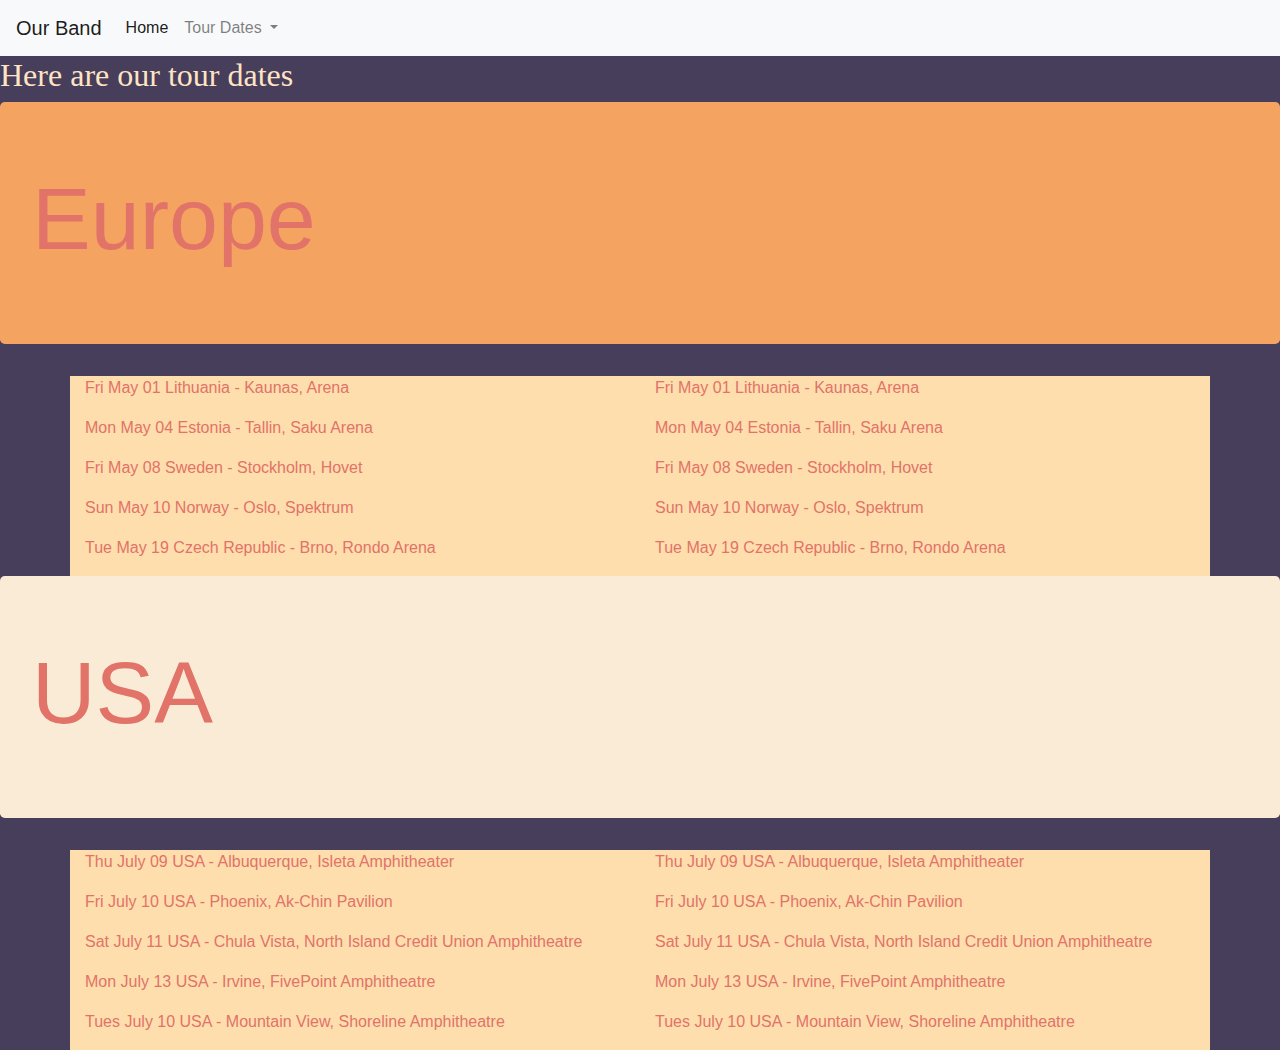
==== TourDates.html @ 37892ab4 "final" ====
<!doctype html>
<html lang="en">
  <head>
    <!-- Required meta tags -->
    <meta charset="utf-8">
    <meta name="viewport" content="width=device-width, initial-scale=1, shrink-to-fit=no">

    <!-- Bootstrap CSS -->
    <link rel="stylesheet" href="css/bootstrap.min.css">
<link rel="stylesheet" type="text/css" href="css/styles.css">
    <title>Welcome to my page</title>
  </head>
  <body>
 <nav class="navbar navbar-expand-lg navbar-light bg-light">
  <a class="navbar-brand" href="index2.html">Our Band</a>
  <button class="navbar-toggler" type="button" data-toggle="collapse" data-target="#navbarSupportedContent" aria-controls="navbarSupportedContent" aria-expanded="false" aria-label="Toggle navigation">
    <span class="navbar-toggler-icon"></span>
  </button>

  <div class="collapse navbar-collapse" id="navbarSupportedContent">
    <ul class="navbar-nav mr-auto">
      <li class="nav-item active">
        <a class="nav-link" href="index2.html">Home <span class="sr-only">(current)</span></a>
      </li>
      <li class="nav-item dropdown">
        <a class="nav-link dropdown-toggle" href="#" id="navbarDropdown" role="button" data-toggle="dropdown" aria-haspopup="true" aria-expanded="false">
          Tour Dates
        </a>
        <div class="dropdown-menu" aria-labelledby="navbarDropdown">
          <a class="dropdown-item" href="TourDates.html">Europe</a>
          <a class="dropdown-item" href="TourDates.html">US</a>
		  <a class="dropdown-item" href="TourDates.html">Asia</a>
        </div>
      </li>
    </ul>
    <form class="form-inline my-2 my-lg-0">
    </form>
  </div>
</nav>
	  <div></div>
	  <div class="container"></div>
	  <div class="row"></div>
		  <div class="col-3"></div>
		  <div class="col-3"></div>
	   	<div class="col-3"></div>
    <h2>Here are our tour dates</h2>
	  

	 
		  <div class="jumbotron eu">
    <h1 class="display-2">Europe</h1>
  </div>
		  <main class="container dates"> 
	  <div class="row">   
	 <div class="col-md-6">

		  <p> Fri May 01        Lithuania - Kaunas, Arena</p>
		  <p> Mon May 04     Estonia - Tallin, Saku Arena</p>
		  <p> Fri May 08        Sweden - Stockholm, Hovet </p>
		  <p> Sun May 10      Norway - Oslo, Spektrum </p>
		  <p> Tue May 19      Czech Republic - Brno, Rondo Arena </p>
		  </div>
		  <div class="col-md-6">
		  <p> Fri May 01        Lithuania - Kaunas, Arena</p>
		  <p> Mon May 04     Estonia - Tallin, Saku Arena</p>
		  <p> Fri May 08        Sweden - Stockholm, Hovet </p>
		  <p> Sun May 10      Norway - Oslo, Spektrum </p>
		  <p> Tue May 19      Czech Republic - Brno, Rondo Arena </p>
		  </div>
	  </div>
	  </main>
	  
	  
	  <div class="jumbotron">
    <h1 class="display-2">USA</h1>
  </div>

	    <div class="container dates"> 
	  <div class="row">   
	 <div class="col-md-6">

		  <p> Thu July 09        USA - Albuquerque, Isleta Amphitheater</p>
		  <p> Fri July 10          USA - Phoenix, Ak-Chin Pavilion </p>
		  <p> Sat July  11        USA - Chula Vista, North Island Credit Union Amphitheatre </p>
		  <p> Mon July 13       USA - Irvine, FivePoint Amphitheatre  </p>
		  <p> Tues July 10       USA -  Mountain View,  Shoreline Amphitheatre </p>
		  </div>
		  <div class="col-md-6">
		  <p> Thu July 09        USA - Albuquerque, Isleta Amphitheater</p>
		  <p> Fri July 10          USA - Phoenix, Ak-Chin Pavilion  </p>
		  <p> Sat July  11        USA - Chula Vista, North Island Credit Union Amphitheatre</p>
		  <p> Mon July 13       USA - Irvine, FivePoint Amphitheatre </p>
		  <p> Tues July 10       USA -  Mountain View,  Shoreline Amphitheatre </p>
		  </div>
	  </div>
	  </div>

	  
    <!-- Optional JavaScript -->
    <!-- jQuery first, (Popper.js is included in the Bootrstrap JS), then Bootstrap JS -->
    <script src="js/jquery-3.4.1.slim.min.js"></script>
    <script src="js/bootstrap.bundle.min.js"></script>
  </body>
</html>
---- css/styles.css ----
@charset "utf-8";

body{
	background-color:#473E5B;
		color:#E17369;
	
			
}

h2{
	font-family: Baskerville, "Palatino Linotype", Palatino, "Century Schoolbook L", "Times New Roman", "serif";
	color:bisque;
	
	
	
}

h3{
	font-family: Impact, Haettenschweiler, "Franklin Gothic Bold", "Arial Black", "sans-serif";
	color: bisque;
	
	
	
}

.jumbotron {
	background-color: antiquewhite;
	
}

 .dates{
	background-color: navajowhite;
	
}

.eu {
	background-color: sandybrown;
}
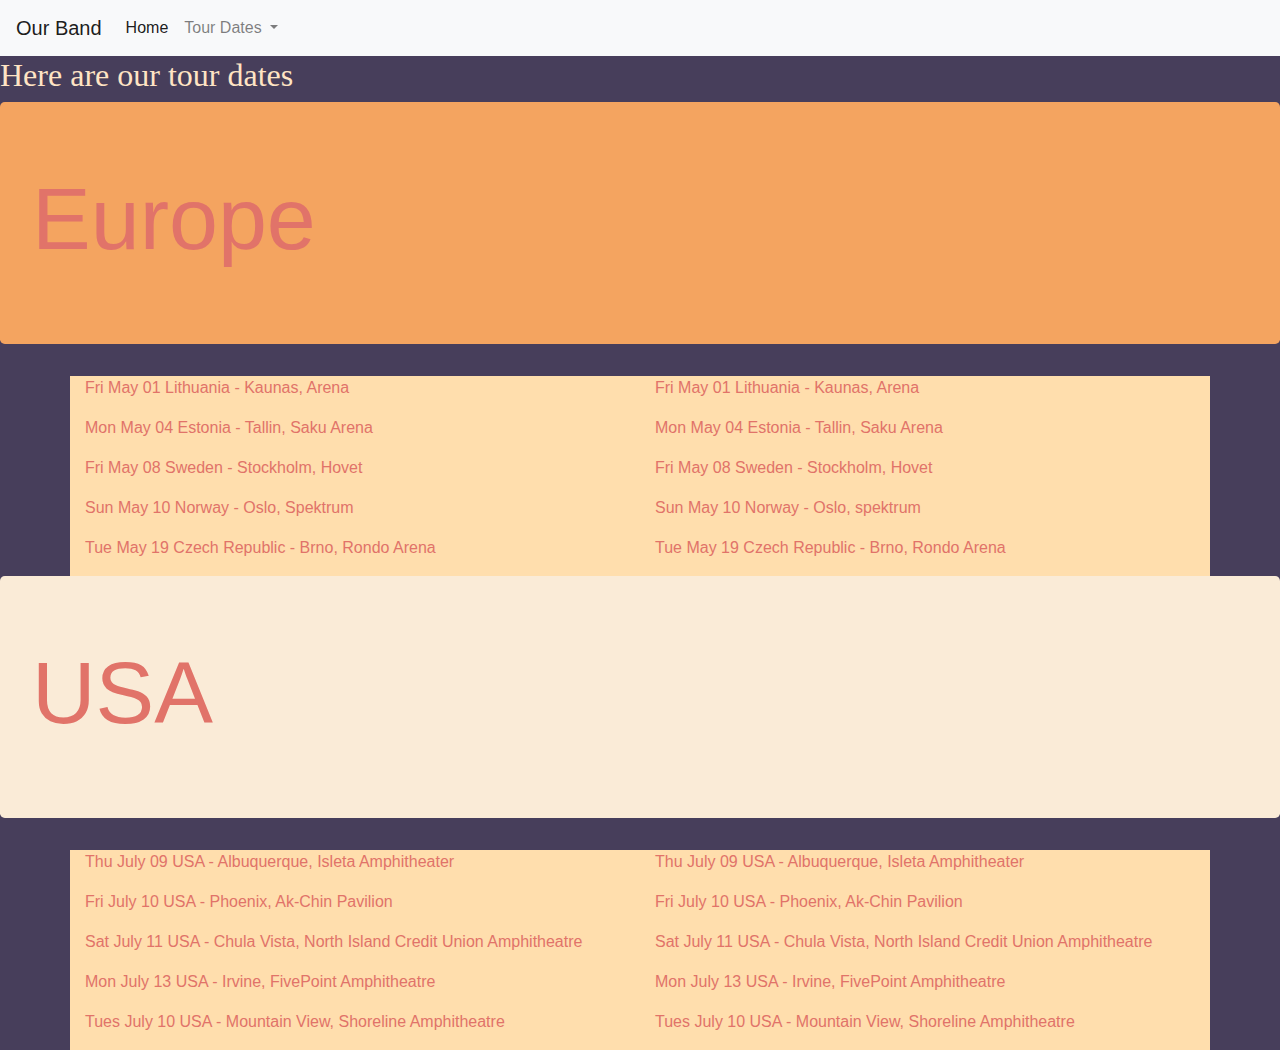
==== commit 52b10af4: "Update TourDates.html" ====
--- a/TourDates.html
+++ b/TourDates.html
@@ -12,7 +12,7 @@
   </head>
   <body>
  <nav class="navbar navbar-expand-lg navbar-light bg-light">
-  <a class="navbar-brand" href="index2.html">Our Band</a>
+  <a class="navbar-brand" href="index.html">Our Band</a>
   <button class="navbar-toggler" type="button" data-toggle="collapse" data-target="#navbarSupportedContent" aria-controls="navbarSupportedContent" aria-expanded="false" aria-label="Toggle navigation">
     <span class="navbar-toggler-icon"></span>
   </button>
@@ -20,7 +20,7 @@
   <div class="collapse navbar-collapse" id="navbarSupportedContent">
     <ul class="navbar-nav mr-auto">
       <li class="nav-item active">
-        <a class="nav-link" href="index2.html">Home <span class="sr-only">(current)</span></a>
+        <a class="nav-link" href="index.html">Home <span class="sr-only">(current)</span></a>
       </li>
       <li class="nav-item dropdown">
         <a class="nav-link dropdown-toggle" href="#" id="navbarDropdown" role="button" data-toggle="dropdown" aria-haspopup="true" aria-expanded="false">
@@ -64,7 +64,7 @@
 		  <p> Fri May 01        Lithuania - Kaunas, Arena</p>
 		  <p> Mon May 04     Estonia - Tallin, Saku Arena</p>
 		  <p> Fri May 08        Sweden - Stockholm, Hovet </p>
-		  <p> Sun May 10      Norway - Oslo, Spektrum </p>
+		  <p> Sun May 10      Norway - Oslo, spektrum </p>
 		  <p> Tue May 19      Czech Republic - Brno, Rondo Arena </p>
 		  </div>
 	  </div>
@@ -101,4 +101,4 @@
     <script src="js/jquery-3.4.1.slim.min.js"></script>
     <script src="js/bootstrap.bundle.min.js"></script>
   </body>
-</html>+</html>
